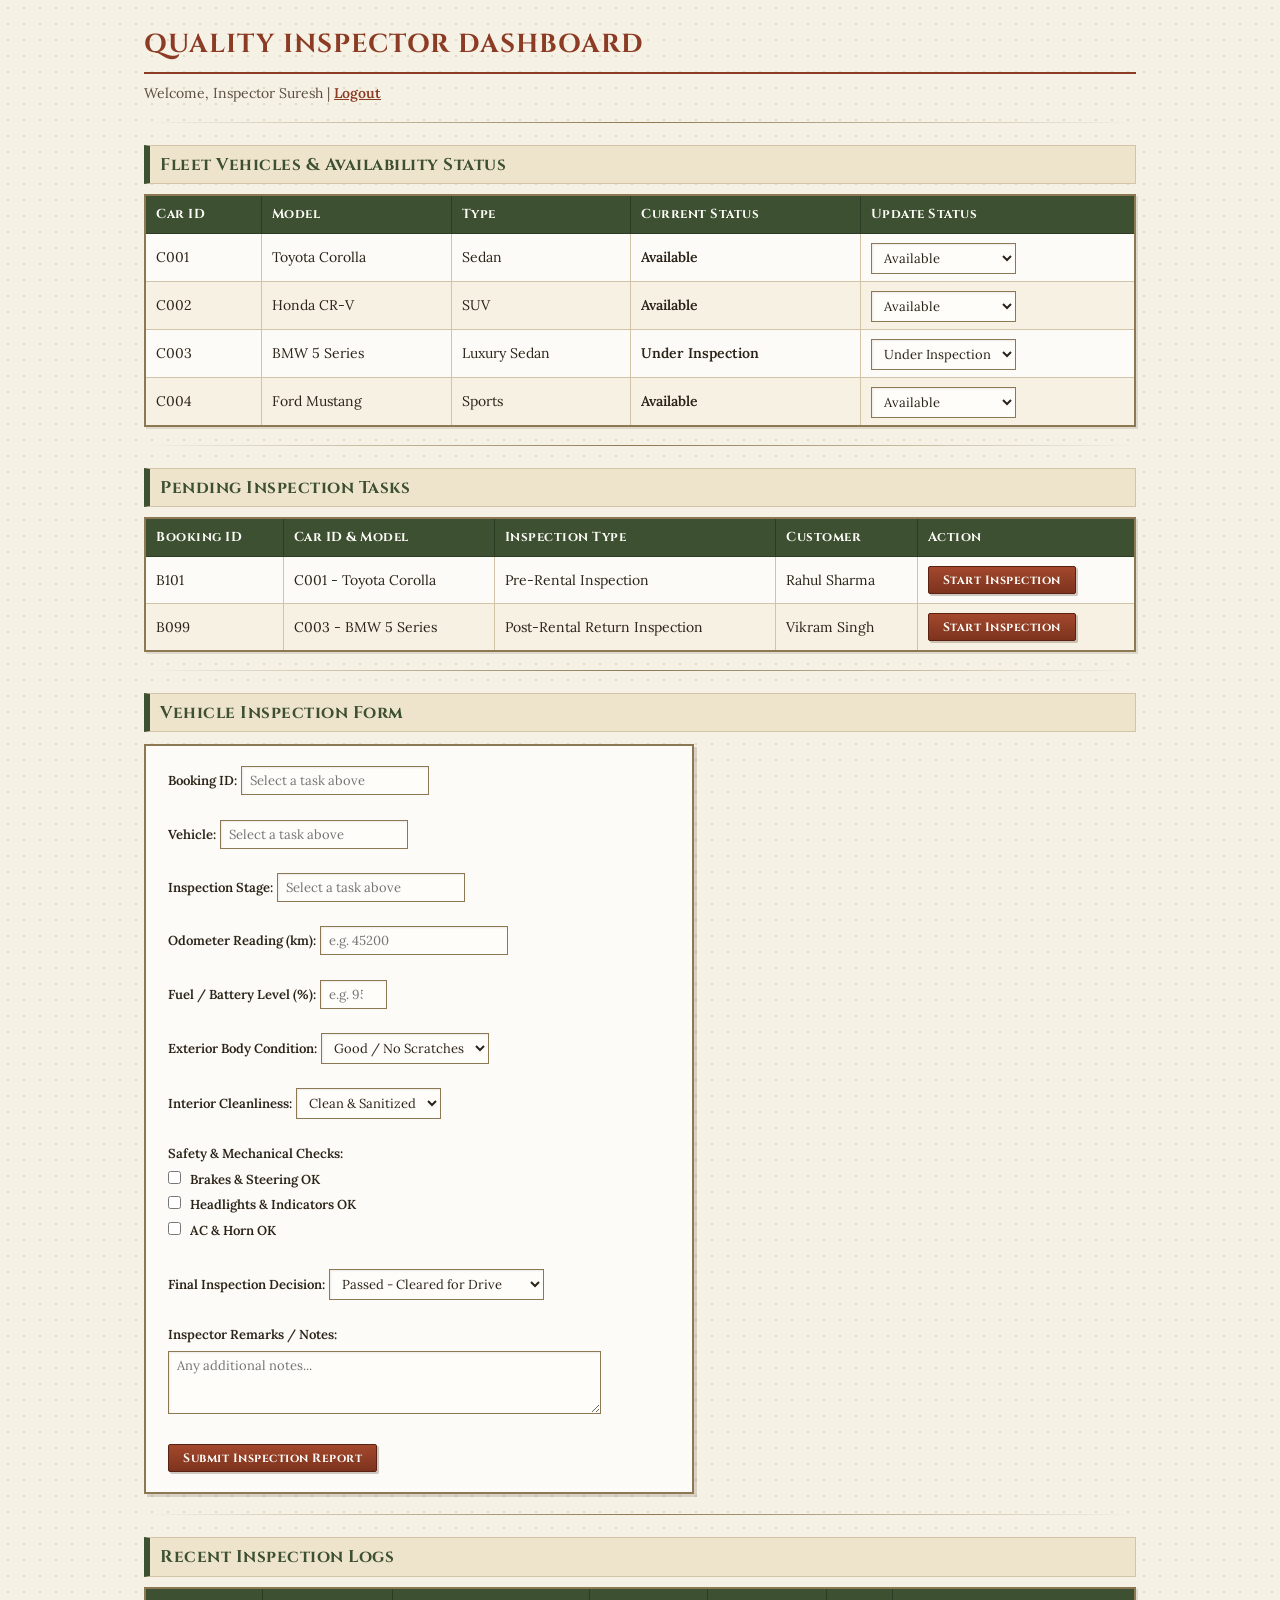
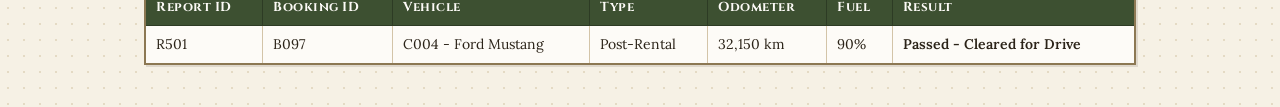
==== inspector.html @ 06655651 "Add files via upload" ====
<!DOCTYPE html>
<html lang="en">
<head>
    <meta charset="UTF-8">
    <meta name="viewport" content="width=device-width, initial-scale=1.0">
    <title>Quality Inspector Dashboard - Car Rental System</title>
    <link rel="stylesheet" href="style.css">
</head>
<body>

    <h1>Quality Inspector Dashboard</h1>
    <p>Welcome, Inspector Suresh | <a href="index.html">Logout</a></p>

    <hr>

    <!-- Section 1: View Cars & Vehicle Availability Status -->
    <h2>Fleet Vehicles & Availability Status</h2>
    <table border="1" cellpadding="8" cellspacing="0" id="inspectorFleetTable">
        <thead>
            <tr>
                <th>Car ID</th>
                <th>Model</th>
                <th>Type</th>
                <th>Current Status</th>
                <th>Update Status</th>
            </tr>
        </thead>
        <tbody id="inspectorFleetBody">
            <tr>
                <td>C001</td>
                <td>Toyota Corolla</td>
                <td>Sedan</td>
                <td id="status-C001"><strong>Available</strong></td>
                <td>
                    <select onchange="updateVehicleStatus('C001', this.value)">
                        <option value="Available" selected>Available</option>
                        <option value="Under Inspection">Under Inspection</option>
                        <option value="Maintenance">Maintenance</option>
                    </select>
                </td>
            </tr>
            <tr>
                <td>C002</td>
                <td>Honda CR-V</td>
                <td>SUV</td>
                <td id="status-C002"><strong>Available</strong></td>
                <td>
                    <select onchange="updateVehicleStatus('C002', this.value)">
                        <option value="Available" selected>Available</option>
                        <option value="Under Inspection">Under Inspection</option>
                        <option value="Maintenance">Maintenance</option>
                    </select>
                </td>
            </tr>
            <tr>
                <td>C003</td>
                <td>BMW 5 Series</td>
                <td>Luxury Sedan</td>
                <td id="status-C003"><strong>Under Inspection</strong></td>
                <td>
                    <select onchange="updateVehicleStatus('C003', this.value)">
                        <option value="Available">Available</option>
                        <option value="Under Inspection" selected>Under Inspection</option>
                        <option value="Maintenance">Maintenance</option>
                    </select>
                </td>
            </tr>
            <tr>
                <td>C004</td>
                <td>Ford Mustang</td>
                <td>Sports</td>
                <td id="status-C004"><strong>Available</strong></td>
                <td>
                    <select onchange="updateVehicleStatus('C004', this.value)">
                        <option value="Available" selected>Available</option>
                        <option value="Under Inspection">Under Inspection</option>
                        <option value="Maintenance">Maintenance</option>
                    </select>
                </td>
            </tr>
        </tbody>
    </table>

    <hr>

    <!-- Section 2: Pending Inspection Queue -->
    <h2>Pending Inspection Tasks</h2>
    <table border="1" cellpadding="8" cellspacing="0" id="inspectionQueueTable">
        <thead>
            <tr>
                <th>Booking ID</th>
                <th>Car ID & Model</th>
                <th>Inspection Type</th>
                <th>Customer</th>
                <th>Action</th>
            </tr>
        </thead>
        <tbody>
            <tr>
                <td>B101</td>
                <td>C001 - Toyota Corolla</td>
                <td>Pre-Rental Inspection</td>
                <td>Rahul Sharma</td>
                <td><button type="button" onclick="loadInspection('B101', 'C001 - Toyota Corolla', 'Pre-Rental')">Start Inspection</button></td>
            </tr>
            <tr>
                <td>B099</td>
                <td>C003 - BMW 5 Series</td>
                <td>Post-Rental Return Inspection</td>
                <td>Vikram Singh</td>
                <td><button type="button" onclick="loadInspection('B099', 'C003 - BMW 5 Series', 'Post-Rental')">Start Inspection</button></td>
            </tr>
        </tbody>
    </table>

    <hr>

    <!-- Section 3: Vehicle Inspection Checklist Form -->
    <h2>Vehicle Inspection Form</h2>
    <form id="inspectionForm">
        <div>
            <label for="inspectBookingId">Booking ID:</label>
            <input type="text" id="inspectBookingId" readonly placeholder="Select a task above" required>
        </div>
        <br>
        <div>
            <label for="inspectCar">Vehicle:</label>
            <input type="text" id="inspectCar" readonly placeholder="Select a task above" required>
        </div>
        <br>
        <div>
            <label for="inspectType">Inspection Stage:</label>
            <input type="text" id="inspectType" readonly placeholder="Select a task above" required>
        </div>
        <br>
        <div>
            <label for="odometer">Odometer Reading (km):</label>
            <input type="number" id="odometer" placeholder="e.g. 45200" required>
        </div>
        <br>
        <div>
            <label for="fuelLevel">Fuel / Battery Level (%):</label>
            <input type="number" id="fuelLevel" min="0" max="100" placeholder="e.g. 95" required>
        </div>
        <br>
        <div>
            <label for="exteriorCondition">Exterior Body Condition:</label>
            <select id="exteriorCondition" required>
                <option value="Good / No Scratches">Good / No Scratches</option>
                <option value="Minor Scratches">Minor Scratches</option>
                <option value="Dent / Damage">Dent / Damage</option>
            </select>
        </div>
        <br>
        <div>
            <label for="interiorCleanliness">Interior Cleanliness:</label>
            <select id="interiorCleanliness" required>
                <option value="Clean & Sanitized">Clean & Sanitized</option>
                <option value="Needs Cleaning">Needs Cleaning</option>
            </select>
        </div>
        <br>
        <div>
            <label>Safety & Mechanical Checks:</label><br>
            <label><input type="checkbox" id="checkBrakes" required> Brakes & Steering OK</label><br>
            <label><input type="checkbox" id="checkLights" required> Headlights & Indicators OK</label><br>
            <label><input type="checkbox" id="checkAC" required> AC & Horn OK</label>
        </div>
        <br>
        <div>
            <label for="overallResult">Final Inspection Decision:</label>
            <select id="overallResult" required>
                <option value="Passed - Cleared for Drive">Passed - Cleared for Drive</option>
                <option value="Failed - Send to Maintenance">Failed - Send to Maintenance</option>
            </select>
        </div>
        <br>
        <div>
            <label for="remarks">Inspector Remarks / Notes:</label><br>
            <textarea id="remarks" rows="3" cols="50" placeholder="Any additional notes..."></textarea>
        </div>
        <br>
        <button type="submit">Submit Inspection Report</button>
    </form>

    <hr>

    <!-- Section 4: Completed Inspection Logs -->
    <h2>Recent Inspection Logs</h2>
    <table border="1" cellpadding="8" cellspacing="0" id="inspectionLogsTable">
        <thead>
            <tr>
                <th>Report ID</th>
                <th>Booking ID</th>
                <th>Vehicle</th>
                <th>Type</th>
                <th>Odometer</th>
                <th>Fuel</th>
                <th>Result</th>
            </tr>
        </thead>
        <tbody id="logsBody">
            <tr>
                <td>R501</td>
                <td>B097</td>
                <td>C004 - Ford Mustang</td>
                <td>Post-Rental</td>
                <td>32,150 km</td>
                <td>90%</td>
                <td><strong>Passed - Cleared for Drive</strong></td>
            </tr>
        </tbody>
    </table>

    <script>
        function updateVehicleStatus(carId, newStatus) {
            document.getElementById('status-' + carId).innerHTML = '<strong>' + newStatus + '</strong>';
            alert('Status for ' + carId + ' updated to: ' + newStatus);
        }

        function loadInspection(bookingId, car, type) {
            document.getElementById('inspectBookingId').value = bookingId;
            document.getElementById('inspectCar').value = car;
            document.getElementById('inspectType').value = type;
        }

        document.getElementById('inspectionForm').addEventListener('submit', function(event) {
            event.preventDefault();

            var bookingId = document.getElementById('inspectBookingId').value;
            var car = document.getElementById('inspectCar').value;
            var type = document.getElementById('inspectType').value;
            var odo = document.getElementById('odometer').value;
            var fuel = document.getElementById('fuelLevel').value;
            var result = document.getElementById('overallResult').value;
            var reportId = 'R' + Math.floor(500 + Math.random() * 500);

            var tbody = document.getElementById('logsBody');
            var newRow = tbody.insertRow();
            newRow.innerHTML = '<td>' + reportId + '</td>' +
                               '<td>' + bookingId + '</td>' +
                               '<td>' + car + '</td>' +
                               '<td>' + type + '</td>' +
                               '<td>' + odo + ' km</td>' +
                               '<td>' + fuel + '%</td>' +
                               '<td><strong>' + result + '</strong></td>';

            alert('Inspection Report ' + reportId + ' submitted successfully!');
            document.getElementById('inspectionForm').reset();
        });
    </script>

</body>
</html>
---- style.css ----
/* ==========================================================================
   Car Rental Management System - Retro 90s Neocities / Geocities Parchment
   Warm earthy tones, serif headers, nostalgic card panels & warm accents
   ========================================================================== */

@import url('https://fonts.googleapis.com/css2?family=Cinzel:wght@700&family=Lora:ital,wght@0,400;0,600;1,400&family=Special+Elite&display=swap');

:root {
    --bg-parchment: #f6f1e5;
    --card-parchment: #fdfbf7;
    --text-ink: #2b2318;
    --text-muted: #5c4e3e;
    --accent-terracotta: #8c3b24;
    --accent-olive: #3d5031;
    --accent-warmgold: #c9882b;
    --border-vintage: #d3c4a8;
    --border-dark: #8c7853;
}

* {
    box-sizing: border-box;
    margin: 0;
    padding: 0;
}

body {
    background-color: var(--bg-parchment);
    background-image: radial-gradient(#e4dac4 1px, transparent 1px);
    background-size: 16px 16px;
    color: var(--text-ink);
    font-family: 'Lora', 'Georgia', 'Times New Roman', serif;
    font-size: 14px;
    line-height: 1.6;
    padding: 24px;
    max-width: 1040px;
    margin: 0 auto;
}

/* Retro Serif & Handcrafted Headings */
h1 {
    font-family: 'Cinzel', 'Georgia', serif;
    font-size: 26px;
    color: var(--accent-terracotta);
    letter-spacing: 1px;
    text-transform: uppercase;
    border-bottom: 2px solid var(--accent-terracotta);
    padding-bottom: 6px;
    margin-bottom: 8px;
}

h2 {
    font-family: 'Cinzel', 'Georgia', serif;
    font-size: 17px;
    color: var(--accent-olive);
    background-color: #eee4cc;
    border-left: 6px solid var(--accent-olive);
    border-top: 1px solid var(--border-vintage);
    border-right: 1px solid var(--border-vintage);
    border-bottom: 1px solid var(--border-vintage);
    padding: 5px 10px;
    margin: 22px 0 10px 0;
    letter-spacing: 0.5px;
}

h3 {
    font-family: 'Cinzel', 'Georgia', serif;
    font-size: 14px;
    color: var(--accent-terracotta);
    margin: 14px 0 6px 0;
}

p {
    margin-bottom: 10px;
    color: var(--text-muted);
}

/* Vintage Ornamental Divider */
hr {
    border: none;
    height: 1px;
    background-image: linear-gradient(to right, transparent, var(--border-dark), transparent);
    margin: 18px 0;
}

/* Earthy Vintage Hyperlinks */
a {
    color: var(--accent-terracotta);
    text-decoration: underline;
    font-weight: 600;
}

a:hover {
    color: var(--accent-warmgold);
}

a:visited {
    color: #63324d;
}

/* Parchment Data Tables */
table {
    width: 100%;
    border-collapse: collapse;
    background-color: var(--card-parchment);
    border: 2px solid var(--border-dark);
    box-shadow: 2px 2px 0px rgba(92, 78, 62, 0.15);
    margin: 10px 0 18px 0;
}

th {
    background-color: var(--accent-olive);
    color: #fdfbf7;
    font-family: 'Cinzel', 'Georgia', serif;
    font-size: 13px;
    font-weight: bold;
    letter-spacing: 0.5px;
    text-align: left;
    padding: 8px 10px;
    border: 1px solid #2d3b24;
}

td {
    padding: 7px 10px;
    border: 1px solid var(--border-vintage);
    color: var(--text-ink);
}

tr:nth-child(even) td {
    background-color: #f7f1e3;
}

tr:hover td {
    background-color: #fff6d9; /* Warm sunlit highlight */
}

/* Vintage Paper Card Forms */
form {
    background-color: var(--card-parchment);
    border: 2px solid var(--border-dark);
    box-shadow: 3px 3px 0px rgba(92, 78, 62, 0.2);
    padding: 18px 22px;
    margin: 12px 0 20px 0;
    max-width: 550px;
}

label {
    font-family: 'Lora', 'Georgia', serif;
    font-size: 13px;
    font-weight: 600;
    color: var(--text-ink);
    display: inline-block;
    margin-bottom: 3px;
}

input[type="text"],
input[type="password"],
input[type="number"],
input[type="date"],
input[type="tel"],
select,
textarea {
    font-family: 'Lora', 'Georgia', serif;
    font-size: 13px;
    background-color: #fffdfa;
    color: var(--text-ink);
    border: 1px solid var(--border-dark);
    padding: 5px 8px;
    box-shadow: inset 1px 1px 2px rgba(0, 0, 0, 0.08);
    margin-top: 2px;
}

input:focus,
select:focus,
textarea:focus {
    outline: none;
    border-color: var(--accent-terracotta);
    background-color: #ffffff;
    box-shadow: 0 0 0 2px rgba(140, 59, 36, 0.2);
}

input[type="checkbox"] {
    accent-color: var(--accent-terracotta);
    margin-right: 6px;
}

form label input[type="checkbox"] {
    display: inline;
    width: auto;
}

/* Nostalgic Earthy Buttons */
button, input[type="submit"] {
    background: linear-gradient(to bottom, #a3482d 0%, #7d331e 100%);
    color: #fdfbf7;
    font-family: 'Cinzel', 'Georgia', serif;
    font-size: 12px;
    font-weight: bold;
    letter-spacing: 0.5px;
    padding: 5px 14px;
    border: 1px solid #5a2212;
    border-radius: 2px;
    box-shadow: 2px 2px 0px rgba(92, 78, 62, 0.3);
    cursor: pointer;
    margin: 2px 0;
    transition: all 0.1s ease;
}

button:hover, input[type="submit"]:hover {
    background: linear-gradient(to bottom, #b55436 0%, #8c3b24 100%);
    color: #ffffff;
    box-shadow: 2px 2px 0px rgba(92, 78, 62, 0.4);
}

button:active, input[type="submit"]:active {
    transform: translate(1px, 1px);
    box-shadow: 1px 1px 0px rgba(92, 78, 62, 0.3);
}

button:disabled {
    background: #c7bea8;
    color: #6e6451;
    border-color: #ab9f86;
    box-shadow: none;
    cursor: not-allowed;
    transform: none;
}

/* Status Highlighting */
strong {
    font-weight: 600;
}
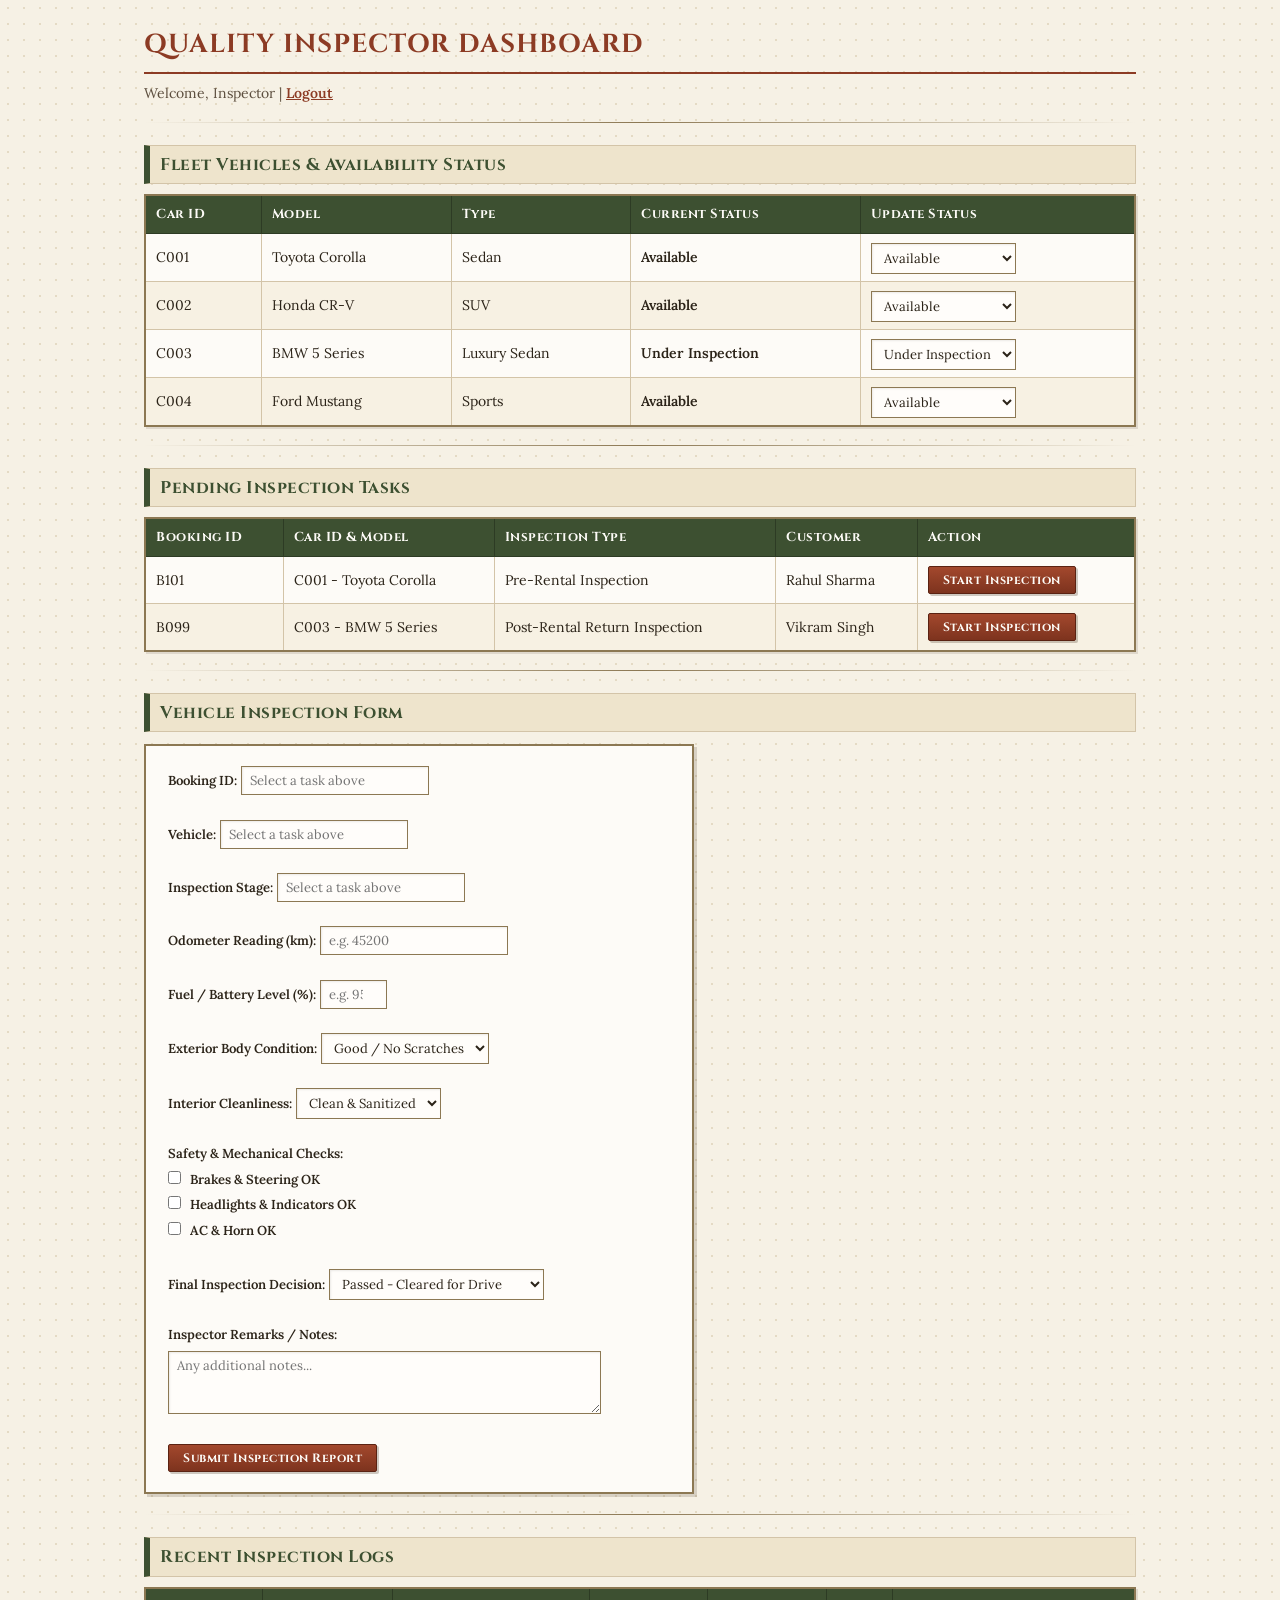
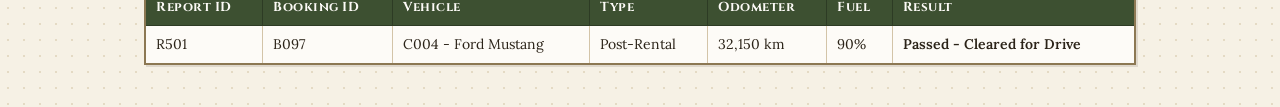
==== commit 0c58bc01: "Update inspector.html" ====
--- a/inspector.html
+++ b/inspector.html
@@ -9,7 +9,7 @@
 <body>
 
     <h1>Quality Inspector Dashboard</h1>
-    <p>Welcome, Inspector Suresh | <a href="index.html">Logout</a></p>
+    <p>Welcome, Inspector | <a href="index.html">Logout</a></p>
 
     <hr>
 
